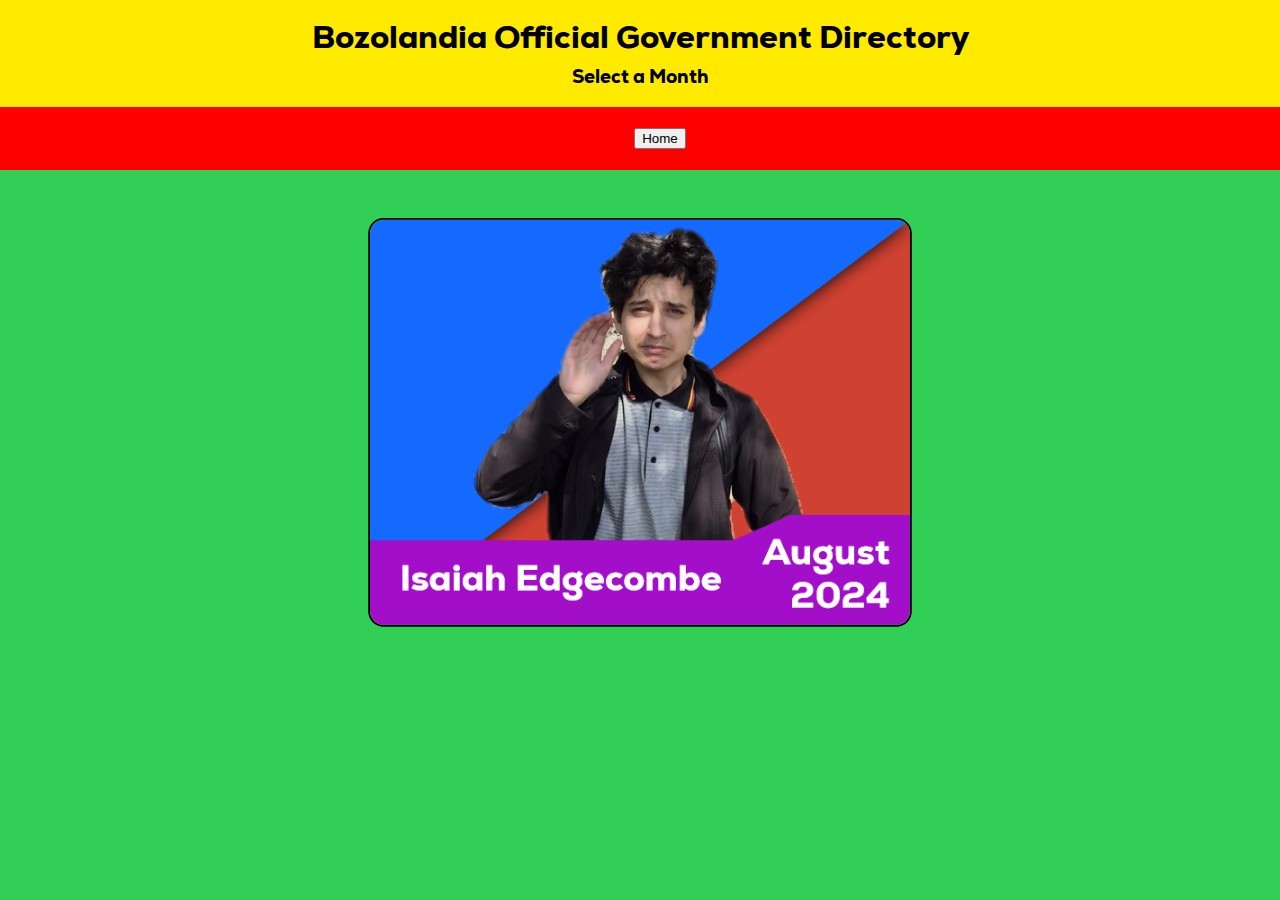
==== years/2024/index.html @ d15ba4db "first commit" ====
<!DOCTYPE html>
<html lang="en">
<head>
    <meta charset="UTF-8">
    <meta name="viewport" content="width=device-width, initial-scale=1.0">
    <title>Select Month</title>
    <link rel="stylesheet" href="../../css/styles.css">
    <link rel="icon" type="image/x-icon" href="../../icons/Favicon.ico">
</head>
<body>
    <header>
        <h1>Bozolandia Official Government Directory</h1>
        <h3>Select a Month</h3>
    </header>
    <nav>
        <ul>
          <a href="../../index.html"><button>Home</button></a>
        </ul>
    </nav>
    <div id="month-container">
        <a href="months/august.html"><img src="months/august.png" alt="August"></a>
    </div>
</body>
</html>
---- css/styles.css ----
@font-face {
    font-family: 'Nexa';
    src: url('../fonts/Nexa-Heavy.ttf') format('truetype');
    font-weight: normal;
    font-style: normal;
}

body {
    font-family: 'Nexa', sans-serif;
    line-height: 1.5;
    margin: 0;
    padding: 0;
    background-color: #32CF57;
}

header {
    text-align: center;
    background-color: #FFEA00;
    padding: 5px 0;
    line-height: 0.7;
}

nav {
    text-align: center;
    background-color: #FF0000;
    padding: 5px 0;
    line-height: 0.7;
}

.center {
    text-align: center;
    padding: 25px 0px;
}

img {
    border: 2px solid black;
    border-radius: 17px;
}

#month-container {
    padding: 25px 0px;
    text-align: center;
    scale: 0.9;
    transition: scale 1s;
}

#month-container:hover {
    scale: 1;
    transition: scale 1s;
}
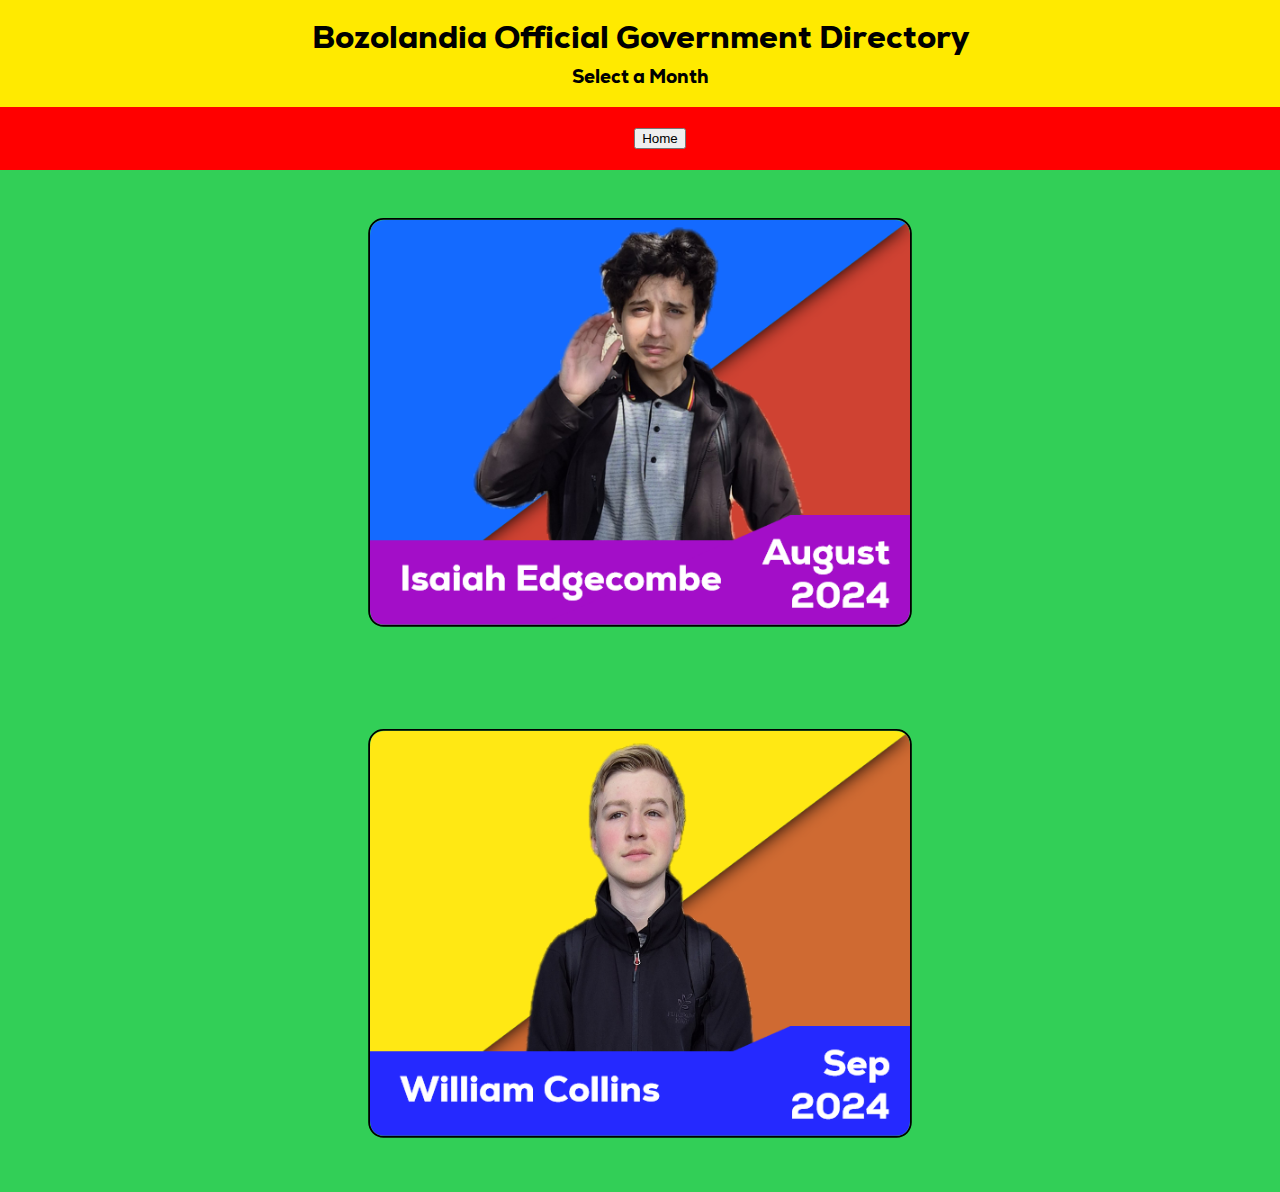
==== commit d485fa7b: "" ====
--- a/years/2024/index.html
+++ b/years/2024/index.html
@@ -20,5 +20,8 @@
     <div id="month-container">
         <a href="months/august.html"><img src="months/august.png" alt="August"></a>
     </div>
+    <div id="month-container">
+        <a href="months/september.html"><img src="months/september.png" alt="September"></a>
+    </div>
 </body>
 </html>
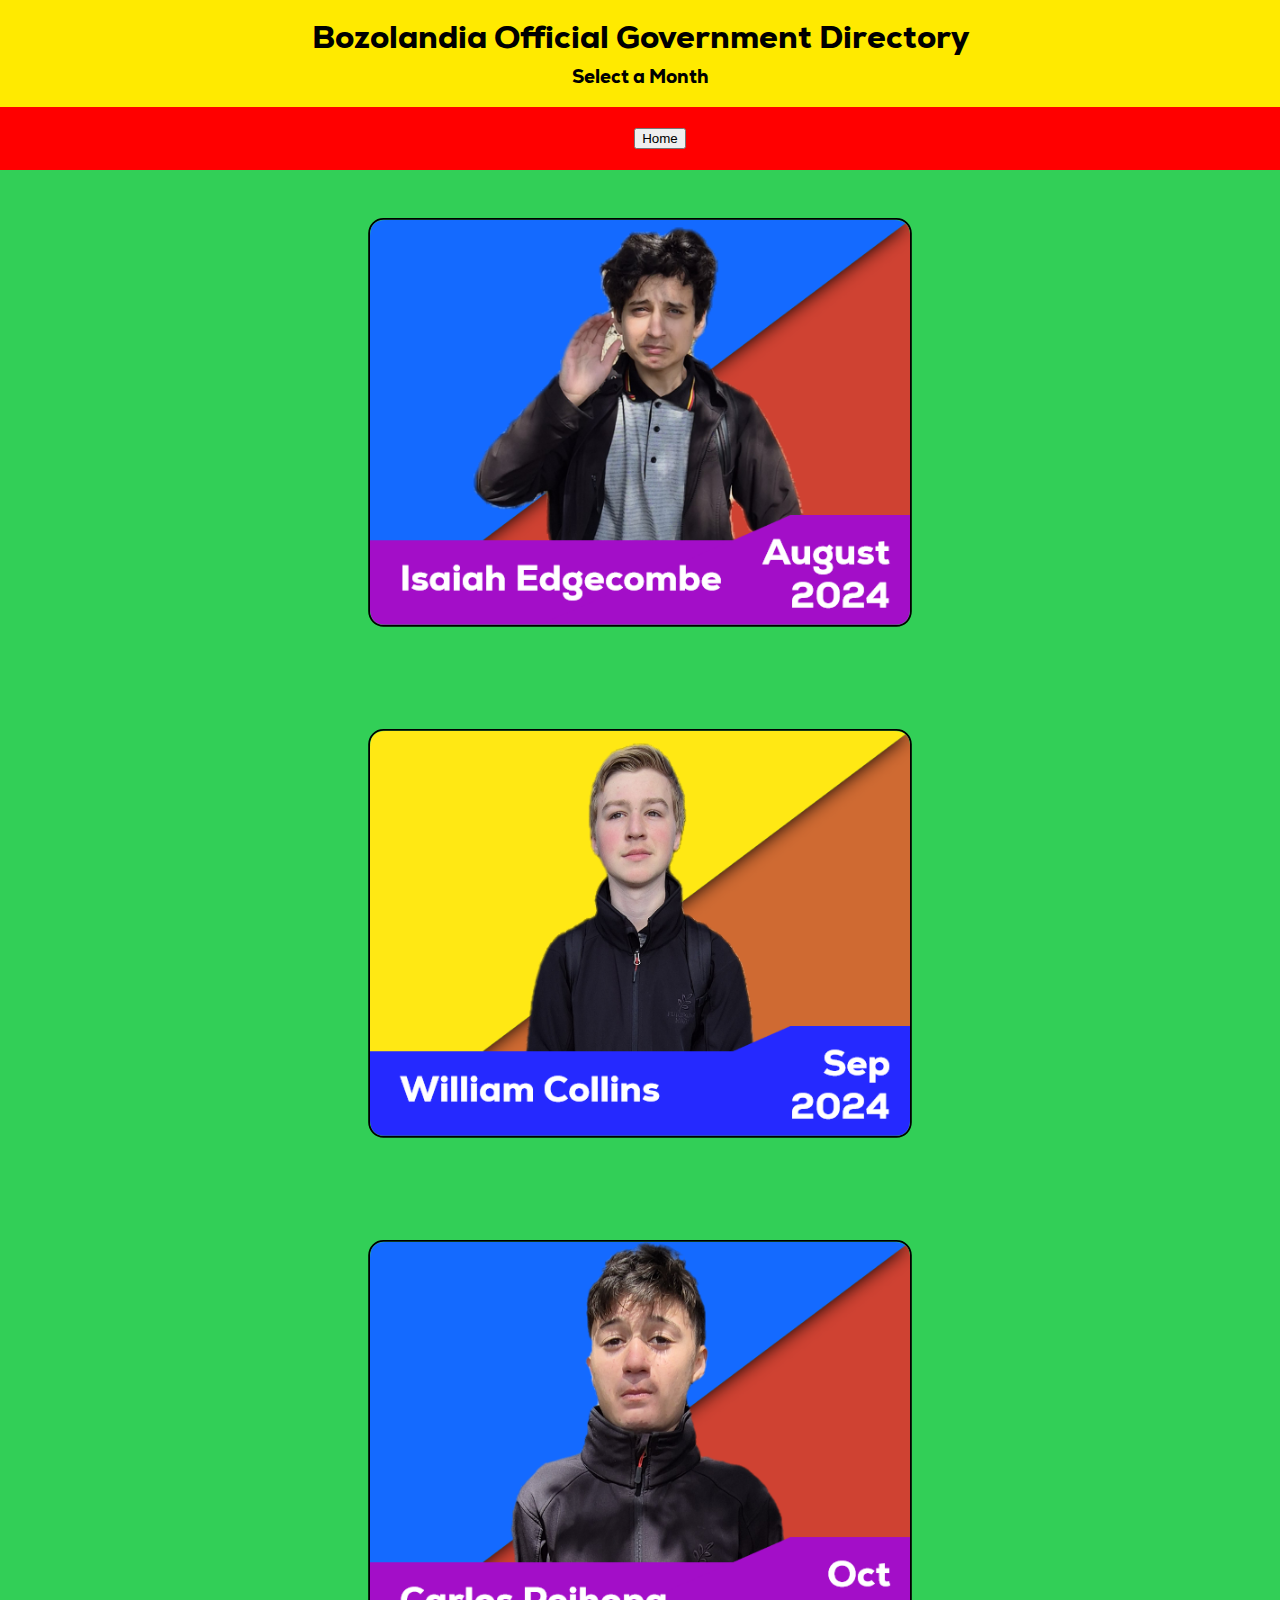
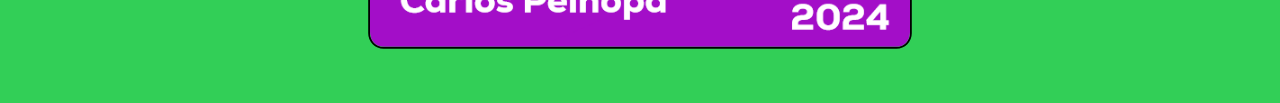
==== commit 77135c2e: "Added the pages for Carlos" ====
--- a/years/2024/index.html
+++ b/years/2024/index.html
@@ -23,5 +23,8 @@
     <div id="month-container">
         <a href="months/september.html"><img src="months/september.png" alt="September"></a>
     </div>
+    <div id="month-container">
+        <a href="months/october.html"><img src="months/october.png" alt="October"></a>
+    </div>
 </body>
 </html>
--- a/css/styles.css
+++ b/css/styles.css
@@ -19,7 +19,12 @@
     padding: 5px 0;
     line-height: 0.7;
 }
-
+.header {
+    text-align: center;
+    background-color: #FFEA00;
+    padding: 25px 0;
+    line-height: 0.7;
+}
 nav {
     text-align: center;
     background-color: #FF0000;
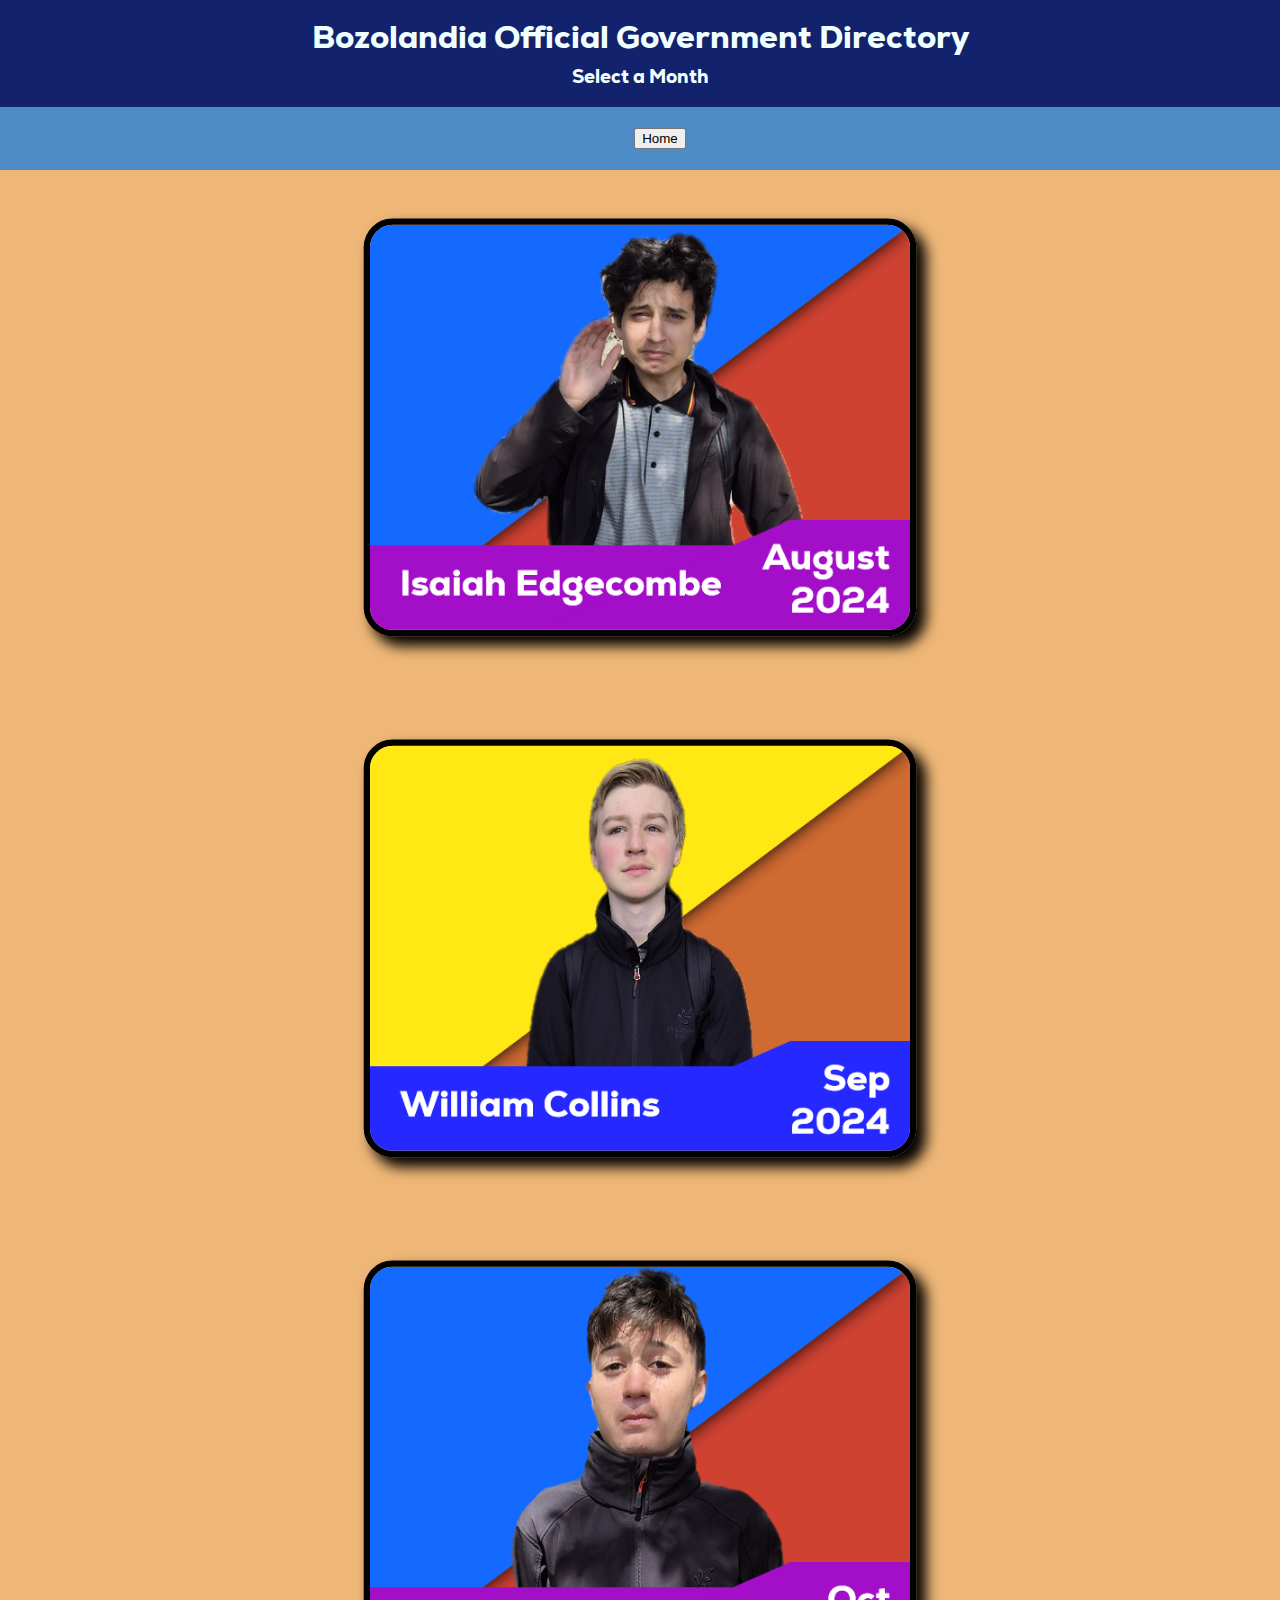
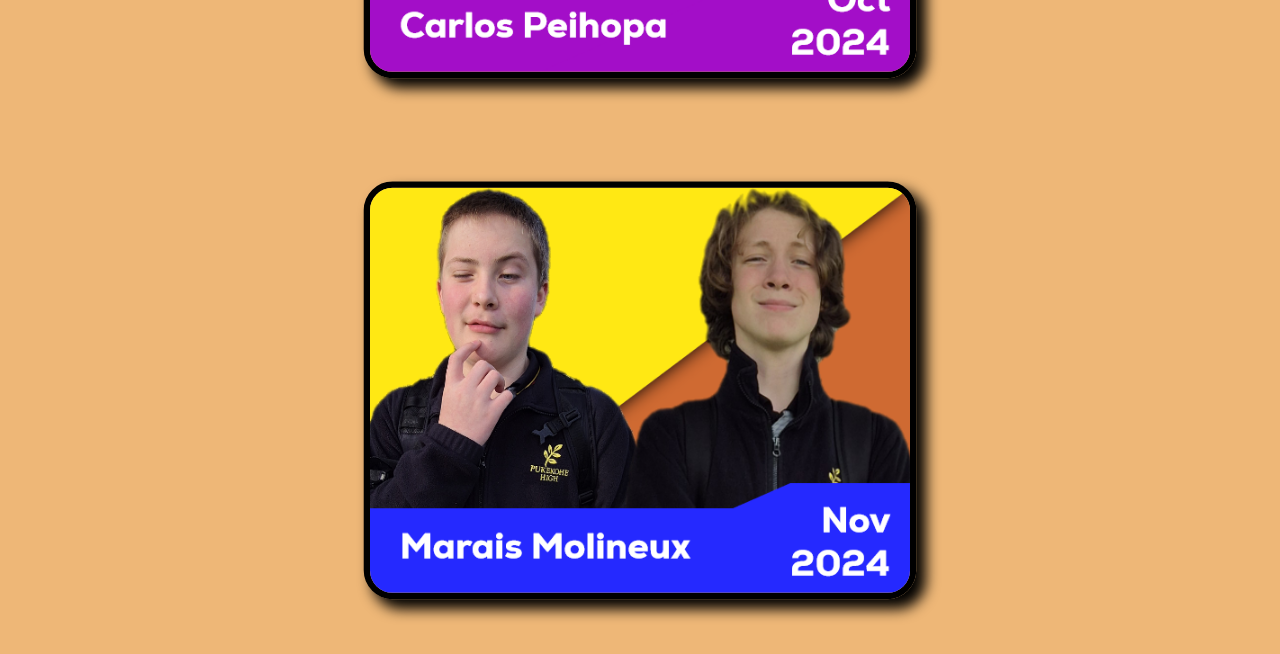
==== commit a38dcf32: "Added new Information For President Marais" ====
--- a/years/2024/index.html
+++ b/years/2024/index.html
@@ -26,5 +26,8 @@
     <div id="month-container">
         <a href="months/october.html"><img src="months/october.png" alt="October"></a>
     </div>
+    <div id="month-container">
+        <a href="months/november.html"><img src="months/november.png" alt="November"></a>
+    </div>
 </body>
 </html>
--- a/css/styles.css
+++ b/css/styles.css
@@ -10,24 +10,26 @@
     line-height: 1.5;
     margin: 0;
     padding: 0;
-    background-color: #32CF57;
+    background-color: #eeb777;
 }
 
 header {
     text-align: center;
-    background-color: #FFEA00;
+    color: azure;
+    background-color: #13226d;
     padding: 5px 0;
     line-height: 0.7;
 }
 .header {
     text-align: center;
-    background-color: #FFEA00;
+    color: azure;
+    background-color: #13226d;
     padding: 25px 0;
     line-height: 0.7;
 }
 nav {
     text-align: center;
-    background-color: #FF0000;
+    background-color: #4e8cc7;
     padding: 5px 0;
     line-height: 0.7;
 }
@@ -38,8 +40,9 @@
 }
 
 img {
-    border: 2px solid black;
-    border-radius: 17px;
+    border: 7px solid black;
+    border-radius: 32px;
+    box-shadow: 10px 10px 15px rgb(0, 0, 0);
 }
 
 #month-container {
@@ -52,4 +55,18 @@
 #month-container:hover {
     scale: 1;
     transition: scale 1s;
+}
+
+.HeaderIcon {
+    scale: 1;
+    border: 0px solid black;
+    border-radius: 0px;
+    box-shadow: 0px 0px 0px rgb(0, 0, 0);
+    padding: 0px;
+    margin: 0px;
+}
+
+p {
+    padding: 0px;
+    margin: 0px;
 }